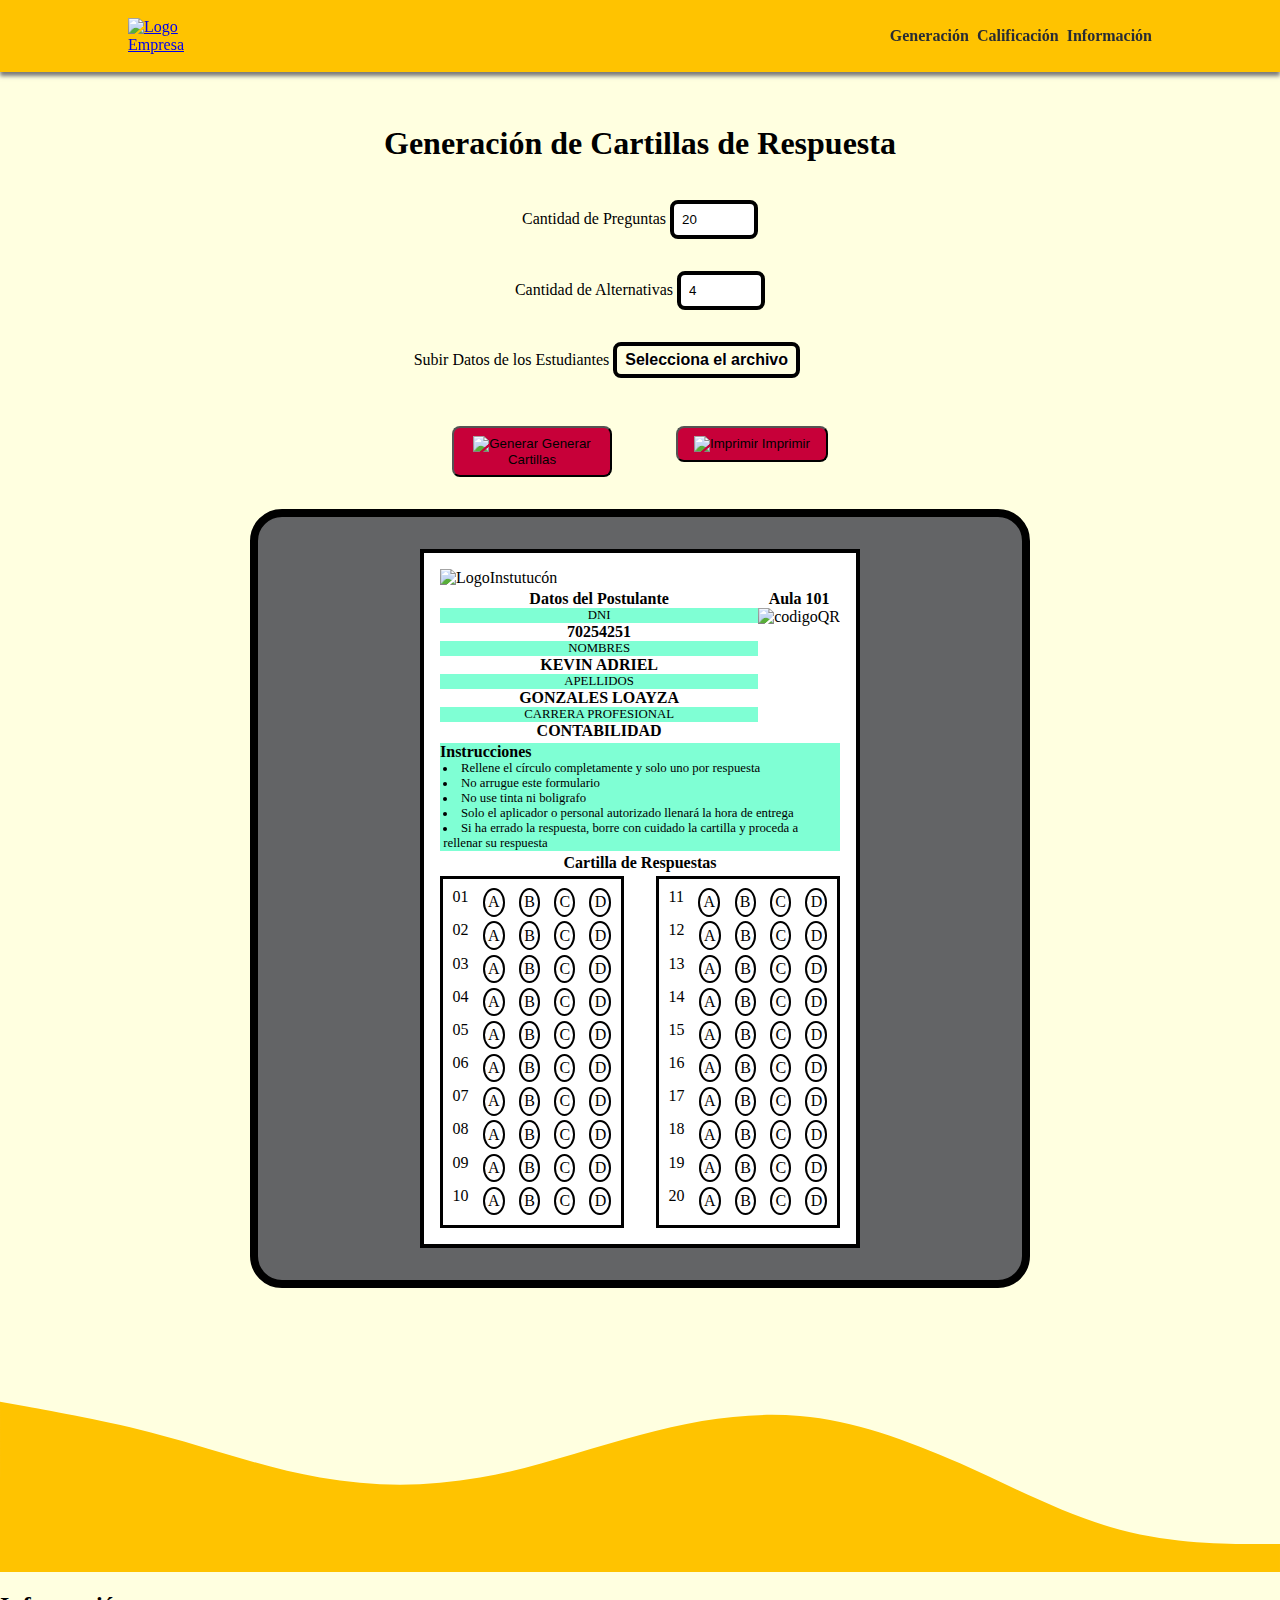
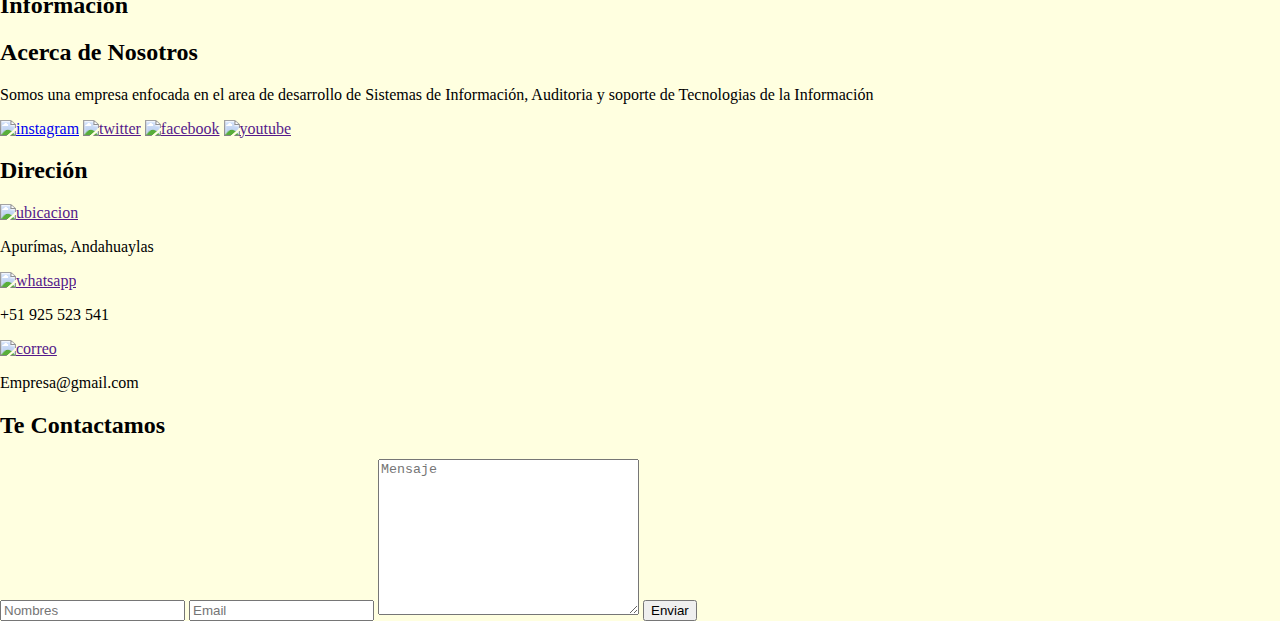
==== index.html @ 7568b4e1 "renombrando pagina principal --index--" ====
<!DOCTYPE html>
<html lang="en">
<head>
    <meta charset="UTF-8">
    <meta http-equiv="X-UA-Compatible" content="IE=edge">
    <meta name="viewport" content="width=device-width, initial-scale=1.0">
    <link rel="stylesheet" href="css/estilo.css">
    <title>Cartillas</title>
</head>
<body class="body">
    <header class="header">
        <nav class="header-nav">
          <a href="#" class="header-nav__link-logo-container">
            <img src="./img/technology.png" 
            alt="Logo Empresa" class="header-nav__logo" />
          </a>
          <ul class="header-nav__link-list">
            <li class="header-nav__link-item">
              <a href="#generacion" class="header-nav__link">Generación</a>
            </li>
            <li class="header-nav__link-item">
              <a href="#" class="header-nav__link">Calificación</a>
            </li>
            <li class="header-nav__link-item">
              <a href="#informacion" class="header-nav__link">Información</a>
            </li>
            
          </ul>
        </nav>
      </header>

      <main class="requisitoCartilla" id="generacion">
        <h1 class="titulo-cartilla" >Generación de Cartillas de Respuesta</h1>
        <form class="form-container">
          
          <section class="section-info">

          <div class="cantidadPreguntas-container">
            <label class="labelPreguntas" for="">Cantidad de Preguntas</label>
              <input value="20" class="input-pregunta" min="1" max="100" type="number" name="cantPreg" id="">
          </div>
          <div class="cantidadPreguntas-container">
            <label for="labelPreguntas">Cantidad de Alternativas</label>
              <input value="4" class="input-pregunta" min="1" max="10" type="number" name="cantAlte" id="" minlength="1" maxlength="5">
          </div>
          <div class="cantidadPreguntas-container">
            <label class="labelPreguntas" for="">Subir Datos de los Estudiantes</label>
              <input class="input-file" type="file" name="datosEstu" src="" alt="">
          </div>

          </section>
          
          <section class="section-info2">
            <div class="container-cartilla">
              
              <button class="boton-GenerarI">
                <img class="boton-img" src="https://cdn-icons-png.flaticon.com/512/4068/4068569.png" alt="Generar"> Generar Cartillas</button>
            </div>
            <div class="container-cartilla">
              <button class="boton-GenerarI" >
                <img class="boton-img" src="https://cdn-icons-png.flaticon.com/512/839/839286.png" alt="Imprimir"> Imprimir</button>
            </div>
          </section>
        </form>
      </main>

    <section class="cartilla"> 
      <section class="cartilla-contedor">
        <section class="contenedor-logo">
          <img class="logo-cartilla" src="https://examen.admisionunajma.pe/public/img/para%20admision.png" alt="LogoInstutucón">
        </section>
        <seccion class="seccion-cartilla">
          <div class="contenedor-lista">              
            <h2 class="cartilla-titulo">Datos del Postulante</h2>

            <ul class="contenedor-lista-datos">
              <li class="descripcion">DNI</li>
              <li class="dato">70254251</li>
              <li class="descripcion">NOMBRES</li>
              <li class="dato">KEVIN ADRIEL</li>
              <li class="descripcion">APELLIDOS</li>
              <li class="dato">GONZALES LOAYZA</li>
              <li class="descripcion">CARRERA PROFESIONAL</li>
              <li class="dato">CONTABILIDAD</li>
            </ul>
          </div>
          <div class="contenedor-aula-url">
            <h2 class="aula-titulo">Aula 101</h2>
            <figure class="contenedor-url" >
              <img class="url" src="https://static-unitag.com/images/help/QRCode/qrcode.png?mh=07b7c2a2" alt="codigoQR">
            </figure>
          </div>
        </seccion>
        
        <section class="seccion-cartilla2">
          <div class="contenedor-instrucciones">
            <h2 class="titulo-instrucciones">Instrucciones</h2>
            <ul class="lista_instrucciones">
              <li class="inst">Rellene el círculo completamente y solo uno por respuesta</li>
              <li class="inst">No arrugue este formulario</li>
              <li class="inst">No use tinta ni boligrafo</li>
              <li class="inst">Solo el aplicador o personal autorizado llenará la hora de entrega</li>
              <li class="inst">Si ha errado la respuesta, borre con cuidado la cartilla y proceda a rellenar su respuesta</li>
            </ul>
          </div>

          
          
        </section>

        <h2 class="titulo-respuestas">Cartilla de Respuestas</h2>
        <div class="contenedor-preguntas">
        <section class="preguntas">
          
          <ol class="pregunta-lista">
            <li class="numero"> 01</li><li class="alternativa">A</li><li class="alternativa">B</li><li class="alternativa">C</li><li class="alternativa">D</li>
          </ol>
          <ol class="pregunta-lista">
            <li class="numero">02</li><li class="alternativa">A</li><li class="alternativa">B</li><li class="alternativa">C</li><li class="alternativa">D</li>
          </ol>
          <ol class="pregunta-lista">
            <li class="numero">03</li><li class="alternativa">A</li><li class="alternativa">B</li><li class="alternativa">C</li><li class="alternativa">D</li>
          </ol>
          <ol class="pregunta-lista">
            <li class="numero">04</li><li class="alternativa">A</li><li class="alternativa">B</li><li class="alternativa">C</li><li class="alternativa">D</li>
          </ol>
          <ol class="pregunta-lista">
            <li class="numero">05</li><li class="alternativa">A</li><li class="alternativa">B</li><li class="alternativa">C</li><li class="alternativa">D</li>
          </ol>
          <ol class="pregunta-lista">
            <li class="numero">06</li><li class="alternativa">A</li><li class="alternativa">B</li><li class="alternativa">C</li><li class="alternativa">D</li>
          </ol>
          <ol class="pregunta-lista">
            <li class="numero">07</li><li class="alternativa">A</li><li class="alternativa">B</li><li class="alternativa">C</li><li class="alternativa">D</li>
          </ol>
          <ol class="pregunta-lista">
            <li class="numero">08</li><li class="alternativa">A</li><li class="alternativa">B</li><li class="alternativa">C</li><li class="alternativa">D</li>
          </ol>
          <ol class="pregunta-lista">
            <li class="numero">09</li><li class="alternativa">A</li><li class="alternativa">B</li><li class="alternativa">C</li><li class="alternativa">D</li>
          </ol>
          <ol class="pregunta-lista">
            <li class="numero">10</li><li class="alternativa">A</li><li class="alternativa">B</li><li class="alternativa">C</li><li class="alternativa">D</li>
          </ol>
          
        </section>
      
        <section class="preguntas">
          
          <ol class="pregunta-lista">
            <li class="numero">11</li><li class="alternativa">A</li><li class="alternativa">B</li><li class="alternativa">C</li><li class="alternativa">D</li>
          </ol>
          <ol class="pregunta-lista">
            <li class="numero">12</li><li class="alternativa">A</li><li class="alternativa">B</li><li class="alternativa">C</li><li class="alternativa">D</li>
          </ol>
          <ol class="pregunta-lista">
            <li class="numero">13</li><li class="alternativa">A</li><li class="alternativa">B</li><li class="alternativa">C</li><li class="alternativa">D</li>
          </ol>
          <ol class="pregunta-lista">
            <li class="numero">14</li><li class="alternativa">A</li><li class="alternativa">B</li><li class="alternativa">C</li><li class="alternativa">D</li>
          </ol>
          <ol class="pregunta-lista">
            <li class="numero">15</li><li class="alternativa">A</li><li class="alternativa">B</li><li class="alternativa">C</li><li class="alternativa">D</li>
          </ol>
          <ol class="pregunta-lista">
            <li class="numero">16</li><li class="alternativa">A</li><li class="alternativa">B</li><li class="alternativa">C</li><li class="alternativa">D</li>
          </ol>
          <ol class="pregunta-lista">
            <li class="numero">17</li><li class="alternativa">A</li><li class="alternativa">B</li><li class="alternativa">C</li><li class="alternativa">D</li>
          </ol>
          <ol class="pregunta-lista">
            <li class="numero">18</li><li class="alternativa">A</li><li class="alternativa">B</li><li class="alternativa">C</li><li class="alternativa">D</li>
          </ol>
          <ol class="pregunta-lista">
            <li class="numero">19</li><li class="alternativa">A</li><li class="alternativa">B</li><li class="alternativa">C</li><li class="alternativa">D</li>
          </ol>
          <ol class="pregunta-lista">
            <li class="numero">20</li><li class="alternativa">A</li><li class="alternativa">B</li><li class="alternativa">C</li><li class="alternativa">D</li>
          </ol>
        </section>

      </div>
      </section>
    </section> 

    <figure class="separador-container">
      <svg class="wave-separador" xmlns="http://www.w3.org/2000/svg" 
      viewBox="0 0 1440 320"><path fill="#FFC300" fill-opacity="1" 
      d="M0,128L30,133.3C60,139,120,149,180,165.3C240,181,300,203,360,213.3C420,224,480,224,540,213.3C600,203,660,181,720,165.3C780,149,840,139,900,144C960,149,1020,171,1080,197.3C1140,224,1200,256,1260,272C1320,288,1380,288,1410,288L1440,288L1440,320L1410,320C1380,320,1320,320,1260,320C1200,320,1140,320,1080,320C1020,320,960,320,900,320C840,320,780,320,720,320C660,320,600,320,540,320C480,320,420,320,360,320C300,320,240,320,180,320C120,320,60,320,30,320L0,320Z"></path>
      </svg>
    </figure>
  


      <footer class="footer" id="informacion">
        
        <h2 class="titulo-principal-info">Información</h2>
        <div class="contenedor-info">

          <div class="Nosotros">
            <h2 class="titulo-info">Acerca de Nosotros</h2>
            <p class="info">Somos una empresa enfocada en el area de desarrollo 
              de Sistemas de Información, Auditoria y soporte de Tecnologias de la Información</p>
              <a class="contenedor-icono" href="#">
                <img class="icono" src="https://cdn-icons-png.flaticon.com/512/1077/1077093.png" alt="instagram" ></a>
              <a class="contenedor-icono" href="">
                <img class="icono" src="https://cdn-icons-png.flaticon.com/512/733/733635.png" alt="twitter" ></a>
              <a class="contenedor-icono" href="">
                <img class="icono" src="https://cdn-icons-png.flaticon.com/512/20/20837.png" alt="facebook" ></a>
              <a class="contenedor-icono" href="">
                <img class="icono" src="https://cdn-icons-png.flaticon.com/512/1384/1384028.png" alt="youtube"></a>  
          </div>
          <div class="direccion">
            <h2 class="titulo-info">Direción</h2>
              <div class="contenedor-direccion">
                <a class="contenedor-icono" href="">
                    <img class="icono" src="https://cdn-icons-png.flaticon.com/512/48/48703.png" alt="ubicacion"></a>
                <p class="info">Apurímas, Andahuaylas</p>
              </div>
              <div class="contenedor-direccion">
                <a class="contenedor-icono" href="">
                    <img class="icono" src="https://cdn-icons-png.flaticon.com/512/733/733641.png" alt="whatsapp" ></a>
                <p class="info">+51 925 523 541</p>
              </div>
              <div class="contenedor-direccion">
                <a class="contenedor-icono" href="">
                    <img class="icono" src="https://cdn-icons-png.flaticon.com/512/725/725643.png" alt="correo" width="30">
                </a>
                <p class="info">Empresa@gmail.com</p>
            </div>
          </div>
          <div class="contacto">
            <h2 class="titulo-info">Te Contactamos</h2>
            <input class="input-contacto" type="text" name="nombre" id="nombre" placeholder="Nombres">
            <input class="input-contacto" type="email" name="email" id="email" placeholder="Email">
            <textarea class="input-contacto" name="mensaje" id="mensaje" cols="30" rows="10" placeholder="Mensaje"></textarea>
            <button class="boton-contacto">Enviar</button>
          </div>
        
        </div>

      </footer>
      




    
</body>
</html>
---- css/estilo.css ----
:root{
    scroll-behavior: smooth;
}

.body{
    margin: 0;
    padding: 0;
    background-color: #FFFFE0;
    
    
}

.header{
    position: sticky;
    top: 0;
    background-color: #FFC300;
    box-shadow: 0 0.25rem 0.25rem #7a7a7a;
}


.header-nav{
     display: flex;
    justify-content: space-between;
    align-items: center;
    /*flex-direction: row;*/
    padding: 0.75rem 2rem;
    max-width: 1024px;
    height: 3rem;
    margin: auto;
}

.header-nav__link-logo-container{
   /*display: none;*/
   max-width: 3rem;
}

.header-nav__logo{
    width: 100%;
    
}

.header-nav__link-list{
    display: flex; /*Alinear items*/
    gap: 0.5rem;

}

.header-nav__link-item{
    list-style: none; /*Quitar circulos de la lista*/
    

}

.header-nav__link{
    text-decoration: none;
    color: #282c34;
    font-weight: 700;
    transition: all 0.25s; /*Tiempo de animacion*/
}

.header-nav__link:hover{
    
    color: rgb(47, 58, 212); /*Cambiar de color la palabra*/
    border-bottom: 0.4rem solid #900C3F ; /*Linea debajo del elemeto*/
    transform: scale(2);
    font-size: 1rem;
    
}


.requisitoCartilla{
    text-align: center;
    padding: 2rem 0;

}

.titulo-cartilla{
    font-size: 2rem;
}

.form-container{
    padding: 0 2rem;
    max-width: 1024px;
    margin: auto;
    display: flex;
    flex-direction: column;
    gap: 2rem;
}

.section-info2{
    display: inline-flex;
    justify-content: center;
    gap: 4rem;

    /*text-align: right;
        display: flex;
    flex-direction: column;*/

}

.cantidadPreguntas-container{
    padding: 1rem;
    

}

.labelPreguntas{
    font-size: 1rem;

}
.input-pregunta{
    text-decoration: none;
    border: 0.25rem solid black;
    border-radius: 0.5rem;
    padding: 0.5rem;
    outline: none;
    width: 4rem;
}

.input-pregunta::-webkit-inner-spin-button{
    
    
}

.input-file::-webkit-file-upload-button {
    visibility: hidden;
}

.input-file::before{
    content: 'Selecciona el archivo';
    display: inline-block;
    /*background: linear-gradient(top, #f9f9f9, #e3e3e3);*/
    border: 0.25rem solid rgb(0, 0, 0);
    border-radius: 0.5rem;
    padding: 5px 8px;
    /*outline: none;*/
    /*white-space: nowrap;*/
    /*-webkit-user-select: none;*/
    text-shadow: 1px 1px #fff;
    font-weight: bold;
    font-size: 1rem;
    
}



.input-file:hover::before{
    border-color: rgb(56, 150, 204);
    color: rgb(56, 150, 204);
}

.input-file:active::before{
    background: -webkit-linear-gradient(top, #e3e3e3, #f9f9f9);
}

.input-pregunta:hover{
    border: 0.25rem solid #61dafb;
    transition: all 0.4s;
}

.container-cartilla{
    display: inline;
    
}

.boton-GenerarI{
    display: flex;
    display: inline;
    max-width: 10rem;
    background-color: #C70039 ;
    padding: 0.5rem 1rem;
    border-radius: 0.5rem;
    text-decoration: none;
    color: #000;
    transition: all 0.5s;
    align-self: center;
}
.boton-img{
    width: 100%;
}

.boton-GenerarI:hover{
    background-color: #FFC300;
    border: 0.1rem solid #000;  
}


.cartilla{
    background-color: #636466;
    max-width: 700px;
    padding: 2rem 2rem;
    align-items: center;
    margin: auto;
    border-radius: 2rem;
    border: 0.5rem solid black;
    
}





.cartilla-contedor{
    background-color: #fff;
    display: flex;
    flex-direction: column;
    gap: 0.2rem;
    max-width: 400px;
    border: 0.25rem solid #000; 
    
    /*align-content: center;
      aligh-items: center*/
    
    padding: 1rem 1rem;
    margin: auto;
    
}



.contenedor-logo{
    max-width: 400px;
}

.logo-cartilla{
    width: 100%;
}




.seccion-cartilla{
    display: flex ;
    margin: 0;
    padding: 0;
    align-content: center;
    text-align: center;
    
    /*border:   0.2rem solid green ;*/
}
.contenedor-lista {
    /*flex: 4;*/
    /*min-width: 100%;*/
    flex: 2; 
    /*border: 0.2rem solid #900C3F;*/

}

.contenedor-aula-url{
    
    /*flex: 1;*/
    flex-grow: 0;
    /*border: 0.2rem solid #FFC300;*/
}


.contenedor-lista-datos{
   list-style: none;
   margin: auto; 
   padding: 0;
}

.descripcion{ 
    background-color:  aquamarine ;
    font-size: 0.8rem;
}
.dato{
    font-size: 1rem;
    font-weight: bold; 
}

.contenedor-url{
    max-width: 8rem;
    align-self: center;
    margin: auto;
    padding: 0;
}


.url{
    width: 100%;
    margin: auto;
    padding: 0;
    
}
.cartilla-titulo, .aula-titulo, .titulo-instrucciones{
    margin: 0;
    padding: 0;
    font-size: 1rem;
}
.lista_instrucciones{
    list-style: inside;
    font-size: 0.8rem;
    margin: 0;
    padding: 0;
    padding-left: 0.2rem;
}



.contenedor-instrucciones{
    max-width: 720px;
    background-color: aquamarine;
    padding: 0;
}


.contenedor-aula-url{
    max-width: 360px;

}

.seccion-cartilla2{
    
    
}

.contenedor-preguntas{
    display: flex;
    flex-direction: row;
    gap: 2rem;
    max-width: 400px;
    justify-content: space-around;
    flex-wrap: wrap;
    

}
.preguntas{
    flex: 1;
    
    border: 0.2rem solid black;
    padding: 0.3rem 0.3rem;
    
}
.titulo-respuestas{
    margin: auto;
    padding: auto;
    font-size: 1rem;

}

.primero{/*
    max-width: 100px;
    background-color: #FFC300 ;
    display: flex;*/

}
.pregunta-lista{

    /*border: 0.2rem solid black;*/
    display: flex; /*Ajustarse al contenido*/
    flex-direction: row;
    
    flex-wrap: nowrap;
    list-style: none;
    margin: 0.3rem;
    padding: 0;
    justify-content: space-between;
    
    

}
.numero{
    font-size: 1rem;
    

}
.alternativa{
    
    border: 0.15rem solid black;
    border-radius: 50%;
    padding: 0.2rem;
    
    
}


.separador-container{
    margin: 0;
    display: flex;
}

.wave-separador{
    width: 100%;
    margin: -0.01rem;
    
}
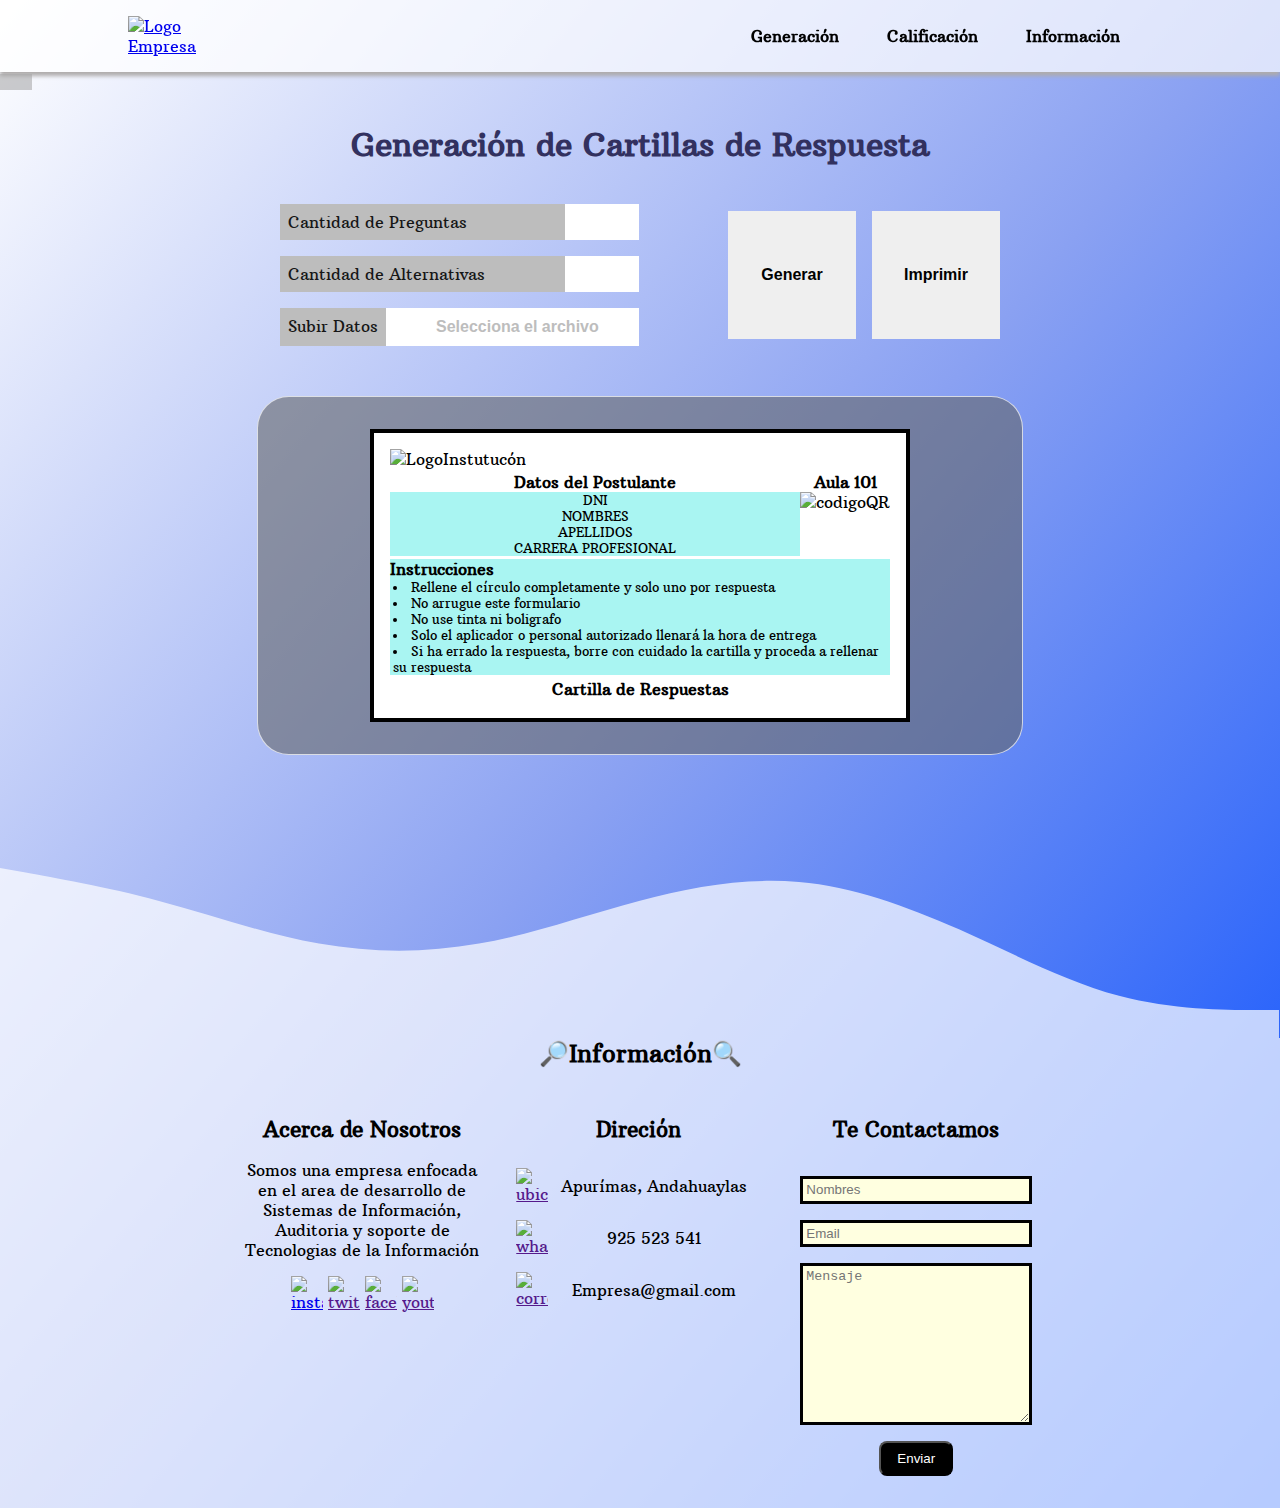
==== commit 2b4fa4dd: "Agregando funcionalidad boton subir datos" ====
--- a/index.html
+++ b/index.html
@@ -4,16 +4,51 @@
     <meta charset="UTF-8">
     <meta http-equiv="X-UA-Compatible" content="IE=edge">
     <meta name="viewport" content="width=device-width, initial-scale=1.0">
-    <link rel="stylesheet" href="css/estilo.css">
+    <link rel="stylesheet" href="./css/estilo.css"/>
+
+    <link rel="stylesheet" href="https://cdnjs.cloudflare.com/ajax/libs/animate.css/4.1.1/animate.min.css"/>
+    <link rel="shortcut icon" href="./img/ico.ico" type="image/x-icon">
+    
+    <link rel="preconnect" href="https://fonts.googleapis.com">
+    <link rel="preconnect" href="https://fonts.gstatic.com" crossorigin>
+    <link href="https://fonts.googleapis.com/css2?family=Arbutus+Slab&display=swap" rel="stylesheet">
+    
+    <!-- Primary Meta Tags -->
+<title>Generación de Cartillas de Respuesta</title>
+<meta name="title" content="Generación de Cartillas de Respuesta">
+<meta name="description" content="Plataforma para generar y calificar cartillas de respuesta.">
+
+<!-- Open Graph / Facebook -->
+<meta property="og:type" content="website">
+<meta property="og:url" content="https://writhney.github.io/Reto2/">
+<meta property="og:title" content="Generación de Cartillas de Respuesta">
+<meta property="og:description" content="Plataforma para generar y calificar cartillas de respuesta.">
+<meta property="og:image" content="http://www.glajumedia.com/wp-content/uploads/2020/07/front-end-development-flat_107173-16796.jpg">
+
+<!-- Twitter -->
+<meta property="twitter:card" content="summary_large_image">
+<meta property="twitter:url" content="https://writhney.github.io/Reto2/">
+<meta property="twitter:title" content="Generación de Cartillas de Respuesta">
+<meta property="twitter:description" content="Plataforma para generar y calificar cartillas de respuesta.">
+<meta property="twitter:image" content="http://www.glajumedia.com/wp-content/uploads/2020/07/front-end-development-flat_107173-16796.jpg">
     <title>Cartillas</title>
 </head>
 <body class="body">
+  <script src="./js/index.js"></script>
+
+
     <header class="header">
         <nav class="header-nav">
           <a href="#" class="header-nav__link-logo-container">
             <img src="./img/technology.png" 
             alt="Logo Empresa" class="header-nav__logo" />
           </a>
+
+          <label for="menu" class="header-nav__menu-icon">
+            <i class="fas fa-bars"></i>
+          </label>
+          <input type="checkbox" name="menu" id="menu" class="header-nav__menu-checkbox" />
+          
           <ul class="header-nav__link-list">
             <li class="header-nav__link-item">
               <a href="#generacion" class="header-nav__link">Generación</a>
@@ -24,47 +59,126 @@
             <li class="header-nav__link-item">
               <a href="#informacion" class="header-nav__link">Información</a>
             </li>
-            
           </ul>
         </nav>
       </header>
 
       <main class="requisitoCartilla" id="generacion">
-        <h1 class="titulo-cartilla" >Generación de Cartillas de Respuesta</h1>
+        <div name="form-reloj" id="contenedorReloj" class="contenedor-reloj">
+          <h3 id="relojPantalla" class="relojPantalla"></h3>
+        </div>
+        <h1  class="titulo-cartilla" >Generación de Cartillas de Respuesta</h1>
         <form class="form-container">
-          
+        
           <section class="section-info">
+            
 
           <div class="cantidadPreguntas-container">
             <label class="labelPreguntas" for="">Cantidad de Preguntas</label>
-              <input value="20" class="input-pregunta" min="1" max="100" type="number" name="cantPreg" id="">
+              <input id="cantidadPreguntas" class="input-pregunta" min="1" max="100" maxlength="3" type="number" name="cantPreg" required>
           </div>
           <div class="cantidadPreguntas-container">
-            <label for="labelPreguntas">Cantidad de Alternativas</label>
-              <input value="4" class="input-pregunta" min="1" max="10" type="number" name="cantAlte" id="" minlength="1" maxlength="5">
+            <label class="labelPreguntas" for="">Cantidad de Alternativas</label>
+              <input id="cantidadAlternativas" class="input-pregunta" min="1" max="6" maxlength="1" type="number" name="cantAlte" required>
           </div>
           <div class="cantidadPreguntas-container">
-            <label class="labelPreguntas" for="">Subir Datos de los Estudiantes</label>
-              <input class="input-file" type="file" name="datosEstu" src="" alt="">
-          </div>
-
+            <label class="labelPreguntas" for="">Subir Datos</label>
+              <input id="inputFile" class="input-file" type="file" name="datosEstu" src="" alt="">
+          </div>
+          
           </section>
           
           <section class="section-info2">
             <div class="container-cartilla">
-              
-              <button class="boton-GenerarI">
-                <img class="boton-img" src="https://cdn-icons-png.flaticon.com/512/4068/4068569.png" alt="Generar"> Generar Cartillas</button>
+              <button href="#preguntas" class="boton-GenerarI" id="botonGenerar">Generar
+               <img class="boton-img" src="https://cdn-icons-png.flaticon.com/512/20/20121.png" alt="">
+              </button>
             </div>
             <div class="container-cartilla">
-              <button class="boton-GenerarI" >
-                <img class="boton-img" src="https://cdn-icons-png.flaticon.com/512/839/839286.png" alt="Imprimir"> Imprimir</button>
+              <button class="boton-GenerarI" > Imprimir
+                <img class="boton-img" src="https://cdn-icons-png.flaticon.com/512/4305/4305625.png" alt="">
+                </button>
             </div>
           </section>
         </form>
+      
       </main>
-
+<!--
+      <section class="projects">
+        <div class="projects-container">
+          <h3 class="projects__title"> Modelos de Cartillas </h3>
+          <div class="projects__projects">
+            <article class="projects__project">
+              <figure class="projects__project-image-container">
+                <img src="./img/cartilla.PNG" alt="Miniatura de cartilla"
+                  class="projects__project-image" />
+              </figure>
+              <div class="projects__project-data">
+                <h2 class="projects__project-data-title">Cartilla</h2>
+                <h3 class="projects__project-data-content-1">Modelo 1</h3>
+                <h4 class="projects__project-data-content-2">Black Color</h4>
+              </div>
+              <div class="projects__project-button-container">
+                <a href="#" class="projects__project-button projects__project-button--bg-gold">Ver</a>
+                <a href="#" class="projects__project-button">Usar</a>
+              </div>
+            </article>  
+            
+            <article class="projects__project">
+              <figure class="projects__project-image-container">
+                <img src="./img/cartilla.PNG" alt="Miniatura de cartilla"
+                  class="projects__project-image" />
+              </figure>
+              <div class="projects__project-data">
+                <h2 class="projects__project-data-title">Cartilla</h2>
+                <h3 class="projects__project-data-content-1">Modelo 2</h3>
+                <h4 class="projects__project-data-content-2">Red Color</h4>
+              </div>
+              <div class="projects__project-button-container">
+                <a href="#" class="projects__project-button projects__project-button--bg-gold">Ver</a>
+                <a href="#" class="projects__project-button">Usar</a>
+              </div>
+            </article>
+  
+            <article class="projects__project">
+              <figure class="projects__project-image-container">
+                <img src="./img/cartilla.PNG" alt="Miniatura de cartilla"
+                  class="projects__project-image" />
+              </figure>
+              <div class="projects__project-data">
+                <h2 class="projects__project-data-title">Cartilla</h2>
+                <h3 class="projects__project-data-content-1">Modelo 3</h3>
+                <h4 class="projects__project-data-content-2">Green Color</h4>
+              </div>
+              <div class="projects__project-button-container">
+                <a href="#" class="projects__project-button projects__project-button--bg-gold">Ver</a>
+                <a href="#" class="projects__project-button">Usar</a>
+              </div>
+            </article>
+  
+            <article class="projects__project">
+              <figure class="projects__project-image-container">
+                <img src="./img/cartilla.PNG" alt="Miniatura de cartilla"
+                  class="projects__project-image" />
+              </figure>
+              <div class="projects__project-data">
+                <h2 class="projects__project-data-title">Cartilla</h2>
+                <h3 class="projects__project-data-content-1">Modelo 4</h3>
+                <h4 class="projects__project-data-content-2">Yelow Color</h4>
+              </div>
+              <div class="projects__project-button-container">
+                <a href="#" class="projects__project-button projects__project-button--bg-gold">Ver</a>
+                <a href="#" class="projects__project-button">Usar</a>
+              </div>
+            </article>
+  
+          </div>
+        </div>
+      </section>
+-->
     <section class="cartilla"> 
+      
+
       <section class="cartilla-contedor">
         <section class="contenedor-logo">
           <img class="logo-cartilla" src="https://examen.admisionunajma.pe/public/img/para%20admision.png" alt="LogoInstutucón">
@@ -75,13 +189,13 @@
 
             <ul class="contenedor-lista-datos">
               <li class="descripcion">DNI</li>
-              <li class="dato">70254251</li>
+              <li class="dato" id="dni"></li>
               <li class="descripcion">NOMBRES</li>
-              <li class="dato">KEVIN ADRIEL</li>
+              <li class="dato" id="nombres"></li>
               <li class="descripcion">APELLIDOS</li>
-              <li class="dato">GONZALES LOAYZA</li>
+              <li class="dato" id="apellidos"></li>
               <li class="descripcion">CARRERA PROFESIONAL</li>
-              <li class="dato">CONTABILIDAD</li>
+              <li class="dato" id="carrera"></li>
             </ul>
           </div>
           <div class="contenedor-aula-url">
@@ -109,83 +223,19 @@
         </section>
 
         <h2 class="titulo-respuestas">Cartilla de Respuestas</h2>
-        <div class="contenedor-preguntas">
-        <section class="preguntas">
-          
-          <ol class="pregunta-lista">
-            <li class="numero"> 01</li><li class="alternativa">A</li><li class="alternativa">B</li><li class="alternativa">C</li><li class="alternativa">D</li>
-          </ol>
-          <ol class="pregunta-lista">
-            <li class="numero">02</li><li class="alternativa">A</li><li class="alternativa">B</li><li class="alternativa">C</li><li class="alternativa">D</li>
-          </ol>
-          <ol class="pregunta-lista">
-            <li class="numero">03</li><li class="alternativa">A</li><li class="alternativa">B</li><li class="alternativa">C</li><li class="alternativa">D</li>
-          </ol>
-          <ol class="pregunta-lista">
-            <li class="numero">04</li><li class="alternativa">A</li><li class="alternativa">B</li><li class="alternativa">C</li><li class="alternativa">D</li>
-          </ol>
-          <ol class="pregunta-lista">
-            <li class="numero">05</li><li class="alternativa">A</li><li class="alternativa">B</li><li class="alternativa">C</li><li class="alternativa">D</li>
-          </ol>
-          <ol class="pregunta-lista">
-            <li class="numero">06</li><li class="alternativa">A</li><li class="alternativa">B</li><li class="alternativa">C</li><li class="alternativa">D</li>
-          </ol>
-          <ol class="pregunta-lista">
-            <li class="numero">07</li><li class="alternativa">A</li><li class="alternativa">B</li><li class="alternativa">C</li><li class="alternativa">D</li>
-          </ol>
-          <ol class="pregunta-lista">
-            <li class="numero">08</li><li class="alternativa">A</li><li class="alternativa">B</li><li class="alternativa">C</li><li class="alternativa">D</li>
-          </ol>
-          <ol class="pregunta-lista">
-            <li class="numero">09</li><li class="alternativa">A</li><li class="alternativa">B</li><li class="alternativa">C</li><li class="alternativa">D</li>
-          </ol>
-          <ol class="pregunta-lista">
-            <li class="numero">10</li><li class="alternativa">A</li><li class="alternativa">B</li><li class="alternativa">C</li><li class="alternativa">D</li>
-          </ol>
-          
-        </section>
-      
-        <section class="preguntas">
-          
-          <ol class="pregunta-lista">
-            <li class="numero">11</li><li class="alternativa">A</li><li class="alternativa">B</li><li class="alternativa">C</li><li class="alternativa">D</li>
-          </ol>
-          <ol class="pregunta-lista">
-            <li class="numero">12</li><li class="alternativa">A</li><li class="alternativa">B</li><li class="alternativa">C</li><li class="alternativa">D</li>
-          </ol>
-          <ol class="pregunta-lista">
-            <li class="numero">13</li><li class="alternativa">A</li><li class="alternativa">B</li><li class="alternativa">C</li><li class="alternativa">D</li>
-          </ol>
-          <ol class="pregunta-lista">
-            <li class="numero">14</li><li class="alternativa">A</li><li class="alternativa">B</li><li class="alternativa">C</li><li class="alternativa">D</li>
-          </ol>
-          <ol class="pregunta-lista">
-            <li class="numero">15</li><li class="alternativa">A</li><li class="alternativa">B</li><li class="alternativa">C</li><li class="alternativa">D</li>
-          </ol>
-          <ol class="pregunta-lista">
-            <li class="numero">16</li><li class="alternativa">A</li><li class="alternativa">B</li><li class="alternativa">C</li><li class="alternativa">D</li>
-          </ol>
-          <ol class="pregunta-lista">
-            <li class="numero">17</li><li class="alternativa">A</li><li class="alternativa">B</li><li class="alternativa">C</li><li class="alternativa">D</li>
-          </ol>
-          <ol class="pregunta-lista">
-            <li class="numero">18</li><li class="alternativa">A</li><li class="alternativa">B</li><li class="alternativa">C</li><li class="alternativa">D</li>
-          </ol>
-          <ol class="pregunta-lista">
-            <li class="numero">19</li><li class="alternativa">A</li><li class="alternativa">B</li><li class="alternativa">C</li><li class="alternativa">D</li>
-          </ol>
-          <ol class="pregunta-lista">
-            <li class="numero">20</li><li class="alternativa">A</li><li class="alternativa">B</li><li class="alternativa">C</li><li class="alternativa">D</li>
-          </ol>
-        </section>
+        <div class="contenedor-preguntas" id="contenedorPreguntas">
+          
+          
+          
 
       </div>
       </section>
     </section> 
 
+
     <figure class="separador-container">
       <svg class="wave-separador" xmlns="http://www.w3.org/2000/svg" 
-      viewBox="0 0 1440 320"><path fill="#FFC300" fill-opacity="1" 
+      viewBox="0 0 1440 320"><path fill="#ffffffb6" fill-opacity="1" 
       d="M0,128L30,133.3C60,139,120,149,180,165.3C240,181,300,203,360,213.3C420,224,480,224,540,213.3C600,203,660,181,720,165.3C780,149,840,139,900,144C960,149,1020,171,1080,197.3C1140,224,1200,256,1260,272C1320,288,1380,288,1410,288L1440,288L1440,320L1410,320C1380,320,1320,320,1260,320C1200,320,1140,320,1080,320C1020,320,960,320,900,320C840,320,780,320,720,320C660,320,600,320,540,320C480,320,420,320,360,320C300,320,240,320,180,320C120,320,60,320,30,320L0,320Z"></path>
       </svg>
     </figure>
@@ -220,7 +270,7 @@
               <div class="contenedor-direccion">
                 <a class="contenedor-icono" href="">
                     <img class="icono" src="https://cdn-icons-png.flaticon.com/512/733/733641.png" alt="whatsapp" ></a>
-                <p class="info">+51 925 523 541</p>
+                <p class="info">925 523 541</p>
               </div>
               <div class="contenedor-direccion">
                 <a class="contenedor-icono" href="">
@@ -242,6 +292,9 @@
       </footer>
       
 
+      <script defer src="https://use.fontawesome.com/releases/v5.15.4/js/all.js" integrity="sha384-rOA1PnstxnOBLzCLMcre8ybwbTmemjzdNlILg8O7z1lUkLXozs4DHonlDtnE7fpc" crossorigin="anonymous"></script>
+
+
 
 
 
--- a/css/estilo.css
+++ b/css/estilo.css
@@ -1,25 +1,89 @@
 :root{
     scroll-behavior: smooth;
-}
+    --body-color: rgb(106, 87, 190);
+    --button-color: rgb(9, 52, 247);
+    --principal-color: #ffffffb6;
+    --text-color: rgb(22, 22, 22);
+    --title-color: rgb(50, 49, 95); 
+    --box-shadow: #afacac;
+    --cartilla-color: #A9F5F2;
+    --hover-input: gold;
+    --highlight-color-1: gold;
+    --highlight-color-2: black;
+    --highlight-color-3: rgb(255, 255, 255);
+    --box-shadow-1: #bdbdbd;
+
+
+
+}
+/*
+@keyframes zoom{
+    0%{ 
+        transform: scale(1);
+        background-color: #ffe600;
+    }
+    100% { 
+        transform: scale(1.2);
+        background-color: #ff4d00;
+    }
+
+
+}*/
+
 
 .body{
     margin: 0;
     padding: 0;
-    background-color: #FFFFE0;
-    
-    
+    /*background-color: var(--body-color);*/
+    /*background-image: radial-gradient(var(--body-color), var(--highlight-color-2));*/
+    font-family: 'Arbutus Slab', serif;
+    /*font-family: 'Pacifico', cursive;
+    
+    */
+
+    background-color: #FFFFFF;
+    background-image: linear-gradient(130deg, #FFFFFF 0%, #8aa1f2 50%, #0049ff 100%);
+
 }
 
 .header{
     position: sticky;
     top: 0;
-    background-color: #FFC300;
-    box-shadow: 0 0.25rem 0.25rem #7a7a7a;
-}
-
+    background-color: var(--principal-color);
+    box-shadow: 0 0.25rem 0.25rem var(--box-shadow);
+}
+
+/**/
+
+.header-nav__menu-icon {
+    font-size: 2rem;
+    color: var(--box-shadow);
+    cursor: pointer;
+    transition: all 0.5s;
+  }
+  
+  .header-nav__menu-icon:hover {
+    font-size: 2.5rem;
+    color: rgb(47, 58, 212);
+    filter: brightness(250%);
+  }
+  
+  .header-nav__menu-checkbox {
+    display: none;
+  }
+  
+  .header-nav__menu-checkbox:checked+.header-nav__link-list {
+    /*left: 0;
+    width: 100%;
+    */
+    display: none;
+  }
+
+
+/**/
 
 .header-nav{
-     display: flex;
+    display: flex;
     justify-content: space-between;
     align-items: center;
     /*flex-direction: row;*/
@@ -39,21 +103,60 @@
     
 }
 
+.contenedor-reloj{
+    position: fixed;
+    background-color: #a4a4a48e;
+    top:  4.6rem;
+    left: 0;
+    margin: 0;
+    padding: 0.5rem 1rem;  
+    display: flex;
+    flex-direction: row;
+}
+.relojPantalla{
+    color: white;
+    padding: 0;
+    margin: 0;
+    text-decoration: none;
+    font-weight: 100;
+    font-family:  'Lucida Sans Unicode';
+    
+}
+
 .header-nav__link-list{
-    display: flex; /*Alinear items*/
-    gap: 0.5rem;
-
+   /* display: flex; /*Alinear items*/
+    /*gap: 0.5rem;*/
+
+    position: fixed;
+    display: flex;
+    flex-direction: column;
+    /*align-items: center;*/
+    justify-content: center;
+    align-content: left;
+    top: 4.6rem;
+    left: 50%;
+    width: 100%;
+    height: 100%;
+    background-color: var(--principal-color);
+    
+    gap: 3rem;
+    margin: 0;
+    padding: 0 2rem;
+    transition: all 0.5s;
+    /*color: #000;*/
 }
 
 .header-nav__link-item{
     list-style: none; /*Quitar circulos de la lista*/
+    /*color: var(--box-shadow);*/
+    
     
 
 }
 
 .header-nav__link{
     text-decoration: none;
-    color: #282c34;
+    color: var(--highlight-color-2);
     font-weight: 700;
     transition: all 0.25s; /*Tiempo de animacion*/
 }
@@ -61,10 +164,9 @@
 .header-nav__link:hover{
     
     color: rgb(47, 58, 212); /*Cambiar de color la palabra*/
-    border-bottom: 0.4rem solid #900C3F ; /*Linea debajo del elemeto*/
-    transform: scale(2);
-    font-size: 1rem;
-    
+    border-bottom: 0.4rem solid var(--button-color) ; /*Linea debajo del elemeto*/
+    
+    font-size: 1.2rem; 
 }
 
 
@@ -74,23 +176,36 @@
 
 }
 
+
 .titulo-cartilla{
     font-size: 2rem;
-}
+    color: var(--title-color);
+    
+}
+
 
 .form-container{
     padding: 0 2rem;
-    max-width: 1024px;
+    max-width: 720px;
     margin: auto;
     display: flex;
     flex-direction: column;
     gap: 2rem;
-}
-
+    align-items: center;
+}
+.section-info{
+    padding: 1.1rem 0;
+    margin: 0;
+    display: flex;
+    flex-direction: column;
+    gap: 1rem;
+
+}
 .section-info2{
     display: inline-flex;
     justify-content: center;
     gap: 4rem;
+    
 
     /*text-align: right;
         display: flex;
@@ -99,64 +214,79 @@
 }
 
 .cantidadPreguntas-container{
-    padding: 1rem;
+    
+    background-color: var(--box-shadow-1);
+    display: flex;
+    padding: 0;
+    justify-content: space-between;
+
     
 
 }
 
 .labelPreguntas{
     font-size: 1rem;
+    color: var(--text-color);
+    margin: 0.5rem;
+    padding: 0;
 
 }
 .input-pregunta{
     text-decoration: none;
-    border: 0.25rem solid black;
-    border-radius: 0.5rem;
-    padding: 0.5rem;
+    /*border: 0.25rem solid var(--box-shadow);*/
+    /*border-radius: 0.5rem;*/
+    border: none;
+    padding: 0.3rem;
     outline: none;
     width: 4rem;
-}
-
-.input-pregunta::-webkit-inner-spin-button{
-    
-    
+    background-color: white;
+
+}
+.input-pregunta:hover{
+    /*border: 0.25rem solid var(--hover-input);*/
+    background-color: var(--highlight-color-1);
+    transition: all 0.4s;
 }
 
 .input-file::-webkit-file-upload-button {
     visibility: hidden;
 }
+
 
 .input-file::before{
     content: 'Selecciona el archivo';
     display: inline-block;
     /*background: linear-gradient(top, #f9f9f9, #e3e3e3);*/
-    border: 0.25rem solid rgb(0, 0, 0);
-    border-radius: 0.5rem;
-    padding: 5px 8px;
+    border: none;
+    padding: 10px 50px;
+    color: var(--box-shadow-1);
+    background: white;
     /*outline: none;*/
     /*white-space: nowrap;*/
     /*-webkit-user-select: none;*/
-    text-shadow: 1px 1px #fff;
-    font-weight: bold;
+    /*text-shadow: 1px 1px #fff;*/
+    font-weight: 700;
     font-size: 1rem;
+
     
 }
 
 
 
 .input-file:hover::before{
-    border-color: rgb(56, 150, 204);
-    color: rgb(56, 150, 204);
+    /*color: var(--box-shadow);*/
+    background-color: var(--highlight-color-1);
 }
 
 .input-file:active::before{
-    background: -webkit-linear-gradient(top, #e3e3e3, #f9f9f9);
-}
-
-.input-pregunta:hover{
-    border: 0.25rem solid #61dafb;
-    transition: all 0.4s;
-}
+    background: -webkit-linear-gradient(top, white, 
+                white);
+    
+    /*text-shadow: 1px 1px #fff;*/
+    
+}
+
+
 
 .container-cartilla{
     display: inline;
@@ -165,34 +295,59 @@
 
 .boton-GenerarI{
     display: flex;
-    display: inline;
-    max-width: 10rem;
-    background-color: #C70039 ;
+    flex-direction: column;
+    align-items: center;
+    justify-content: center;
+    width: 8rem;
+    height: 8rem;
+    /*background-image: radial-gradient(var(--body-color), var(--principal-color));
+    */
     padding: 0.5rem 1rem;
-    border-radius: 0.5rem;
-    text-decoration: none;
-    color: #000;
-    transition: all 0.5s;
-    align-self: center;
+    /*border-radius: 0.5rem;
+    /*
+    background-color: var(--principal-color);*/
+    color: var(--highlight-color-2);
+    transition: all 0.8s;
+    /*align-self: center;*/
+    border: none;
+    font-size: 1rem;
+    font-weight: 700;
+
+    background-image: -webkit-linear-gradient(45deg, #f1c40f 50%, transparent 50%);
+    background-image: linear-gradient(45deg, #f1c40f 50%, transparent 50%);
+    background-position: 100%;
+    background-size: 400%;
 }
 .boton-img{
-    width: 100%;
+    font-size: 5rem;
+    text-align: center;
+    color: var(--highlight-color-2);
+    max-width: 100%;
+
 }
 
 .boton-GenerarI:hover{
-    background-color: #FFC300;
-    border: 0.1rem solid #000;  
+    box-shadow: 0 0 0.5rem var(--highlight-color-1),
+                0 0 1rem var(--highlight-color-1), 
+                0 0 1.5rem var(--highlight-color-1);
+    transform: scale(1.05);
+    background-position: 0;
+    /*transition: all 0.5s;*/
+}
+
+.boton-img:hover{
+    color: var(--principal-color);
 }
 
 
 .cartilla{
-    background-color: #636466;
+    background-color: #63646696;
     max-width: 700px;
     padding: 2rem 2rem;
     align-items: center;
     margin: auto;
     border-radius: 2rem;
-    border: 0.5rem solid black;
+    border: 0.1rem solid var(--principal-color);
     
 }
 
@@ -205,7 +360,7 @@
     display: flex;
     flex-direction: column;
     gap: 0.2rem;
-    max-width: 400px;
+    max-width: 500px;
     border: 0.25rem solid #000; 
     
     /*align-content: center;
@@ -219,7 +374,7 @@
 
 
 .contenedor-logo{
-    max-width: 400px;
+    width: 100%;
 }
 
 .logo-cartilla{
@@ -261,7 +416,7 @@
 }
 
 .descripcion{ 
-    background-color:  aquamarine ;
+    background-color:  var(--cartilla-color);
     font-size: 0.8rem;
 }
 .dato{
@@ -300,7 +455,7 @@
 
 .contenedor-instrucciones{
     max-width: 720px;
-    background-color: aquamarine;
+    background-color: var(--cartilla-color);
     padding: 0;
 }
 
@@ -319,17 +474,18 @@
     display: flex;
     flex-direction: row;
     gap: 2rem;
-    max-width: 400px;
+    max-width: 100%;
     justify-content: space-around;
     flex-wrap: wrap;
+    /*padding: 0.4rem 0.4rem;*/
+    
     
 
 }
 .preguntas{
     flex: 1;
-    
     border: 0.2rem solid black;
-    padding: 0.3rem 0.3rem;
+    padding: 0.4rem 0.4rem;
     
 }
 .titulo-respuestas{
@@ -356,6 +512,10 @@
     margin: 0.3rem;
     padding: 0;
     justify-content: space-between;
+    /*justify-content: right;
+    gap: 0.6rem;*/
+    
+    align-items: center;
     
     
 
@@ -366,22 +526,313 @@
 
 }
 .alternativa{
-    
     border: 0.15rem solid black;
     border-radius: 50%;
+    padding: 0.1rem 0.3rem;
+    font-size: 0.8rem;
+    
+}
+
+
+.separador-container{
+    margin: 0;
+    display: flex;
+}
+
+.wave-separador{
+    width: 100%;
+    margin: -0.05rem;
+    
+}
+
+
+
+
+.projects {
+    padding: 2rem 0;
+    padding-top: 0;
+}
+  
+.projects-container {
+    display: flex;
+    flex-direction: column;
+    align-items: center;
+    gap: 2rem;
+    padding: 0 ;
+
+    
+}
+  
+.projects__title {
+    font-size: 1.5rem;
+    margin: 0;
+    color: var(--box-shadow);
+    animation: zoom 1s alternate ease-in-out infinite;
+}
+  
+.projects__projects {
+    display: flex;
+    align-items: center;
+    margin: auto;
+    justify-content: center;
+    
+    gap: 1rem;
+    max-width: 750px;
+    flex-wrap: wrap;
+    
+}
+  
+  .projects__project {
+    display: flex;
+    flex-direction: column;
+    gap: 0.5rem;
+    
+    /* box-shadow: 0 0 0.5rem var(--code-color); */
+    /*border: 0.10rem solid var(--principal-color);*/
+    border-radius: 1rem;
+    overflow: hidden;
+    transition: all 0.5s;
+    width: 10rem;
+    background-color: var(--principal-color);
+
+    
+    background-image: linear-gradient(to bottom, 
+    var(--principal-color), 
+    var(--highlight-color-3));
+    
+
+    
+  }
+  
+  .projects__project:hover {
+    box-shadow:
+      0 0 0.5rem var(--highlight-color-1),
+      0 0 1rem var(--highlight-color-1),
+      0 0 1.5rem var(--highlight-color-1);
+    transform: scale(1.05);
+  }
+  
+  .projects__project-image-container {
+    display: flex;
+    width: 100%;
+    margin: 0;
+  }
+  
+  .projects__project-image {
+    width: 100%;
+  }
+  
+  .projects__project-data {
+    display: flex;
+    flex-direction: column;
+    gap: 0.2rem;
+    text-align: center;
+    padding: 0 1rem;
+  }
+  
+  .projects__project-data-title {
+    color: var(--body-color);
+    margin: 0;
+  }
+  
+.projects__project-data-content-1{
+    color: var(--highlight-color-1);
+    /*text-shadow: 0 0 5rem var(--highlight-color-2);*/
+    font-weight: 500;
+    margin: 0;
+}
+
+
+
+.projects__project-data-content-2{
+    color: var(--box-shadow);
+    font-weight: 400;
+    margin: 0;
+}
+
+  
+  .projects__project-button-container {
+    display: flex;
+    align-items: center;
+    justify-content: center;
+    gap: 1rem;
+  }
+  
+  .projects__project-button {
+    text-decoration: none;
+    font-weight: 400;
+    background-color: var(--highlight-color-1);
+    border: 0.1rem solid var(--highlight-color-2);
+    padding: 0rem 0.5rem;
+    border-radius: 0.5rem;
+    color: var(--highlight-color-2);
+    transition: all 0.5s;
+  }
+  
+  .projects__project-button--bg-gold {
+    background-color: var(--principal-color);
+    border: 0.1rem solid var(--highlight-color-2);
+  }
+  
+  .projects__project-button:hover {
+    border: 0.1rem solid var(--highlight-color-2);
+    background-color: var(--principal-color);
+  }
+  
+
+
+
+
+
+.footer{
+    text-align: center;
+    background-color:var(--principal-color);
+    align-items: center;
+    align-content: center;
+    text-align: center;
+}
+.contenedor-info{
+    display: flex;
+    padding: 2rem 0;
+    gap: 2rem;
+    margin: auto;
+    max-width: 800px;
+}
+
+.Nosotros, .direccion,.contacto{
+    flex: 1;
+}
+.titulo-principal-info{
+    margin: auto;
+    padding: 0;
+    font-size: 1.5rem;
+}
+
+.titulo-principal-info::before{
+    content: '🔎';
+
+}
+.titulo-principal-info::after{
+    content: '🔍';
+
+}
+
+
+.titulo-info{
+    font-size: 1.3rem;
+}
+.info{
+    font-size: 1rem;
+    flex: 1;
+}
+
+.contenedor-direccion{
+    display: flex;
+    flex-direction: row;
+    
+}
+.contenedor-icono{
+    display: inline-flex;
+    flex: 4rem;
+    max-width: 2rem;
+    margin: auto;
+    padding: 0;
+
+}
+.icono{
+    width: 100%;
+}
+
+.contacto{
+    padding: 0 0.1rem;
+    margin: auto;
+    display: flex;
+    flex-direction: column;
+    gap: 1rem;
+    align-items: center;
+
+}
+.input-contacto{
+    border: 0.2rem solid black;
+    background-color: #FFFFE0;
+    /*border-radius: 0.5rem;*/
     padding: 0.2rem;
-    
-    
-}
-
-
-.separador-container{
-    margin: 0;
-    display: flex;
-}
-
-.wave-separador{
-    width: 100%;
-    margin: -0.01rem;
-    
-}
+    outline: none;
+    width: 90%;
+}
+
+.input-contacto:focus{
+    border: 0.2rem solid rgb(0, 0, 0);
+    background-color: var(--cartilla-color);
+    color: white;
+}
+
+.boton-contacto{
+    background-color: black;
+    color: white;
+    padding: 0.5rem 1rem;
+    border-radius: 0.5rem;
+    text-decoration: none;
+    transition: all 0.5s;
+    align-self: center;
+}
+.boton-contacto:hover{
+    background-color: var(--principal-color);
+    /*border: 0.1rem solid #000;*/
+    color: #000;
+    transform: scale(1.2);
+    /*font-size: 1rem;*/
+    font-weight: bold;
+
+}
+
+@media (min-width: 854px){
+    .form-container{
+        flex-direction: row;
+        /*gap: 2rem;*/
+        justify-content: space-between;
+    }
+    .header-nav__menu-icon {
+        display: none;
+    }
+    .header-nav__link-list {
+        align-items: center;
+        position: static;
+        flex-direction: row;
+        width: auto;
+        background-color: inherit;
+        color: var(--box-shadow);
+    }
+    .section-info2{
+        gap: 1rem;
+    }
+
+    .projects-container {
+        display: flex;
+        align-items: center;
+        padding: 0;
+        max-width: 1024px;
+        margin: auto;
+    }
+
+    .projects__projects {
+        display: grid;
+        grid-template-columns: 1fr 1fr 1fr 1fr;
+        min-width: 720px;
+        align-content: space-between;
+        
+    }
+
+    
+     
+    
+    .header-nav__link {
+        font-size: 1rem;
+        color: var(--highlight-color-2);
+    }
+    .header-nav__link-list{
+       /* box-shadow: 2rem 2rem 2rem var(--box-shadow);*/
+
+    }
+
+}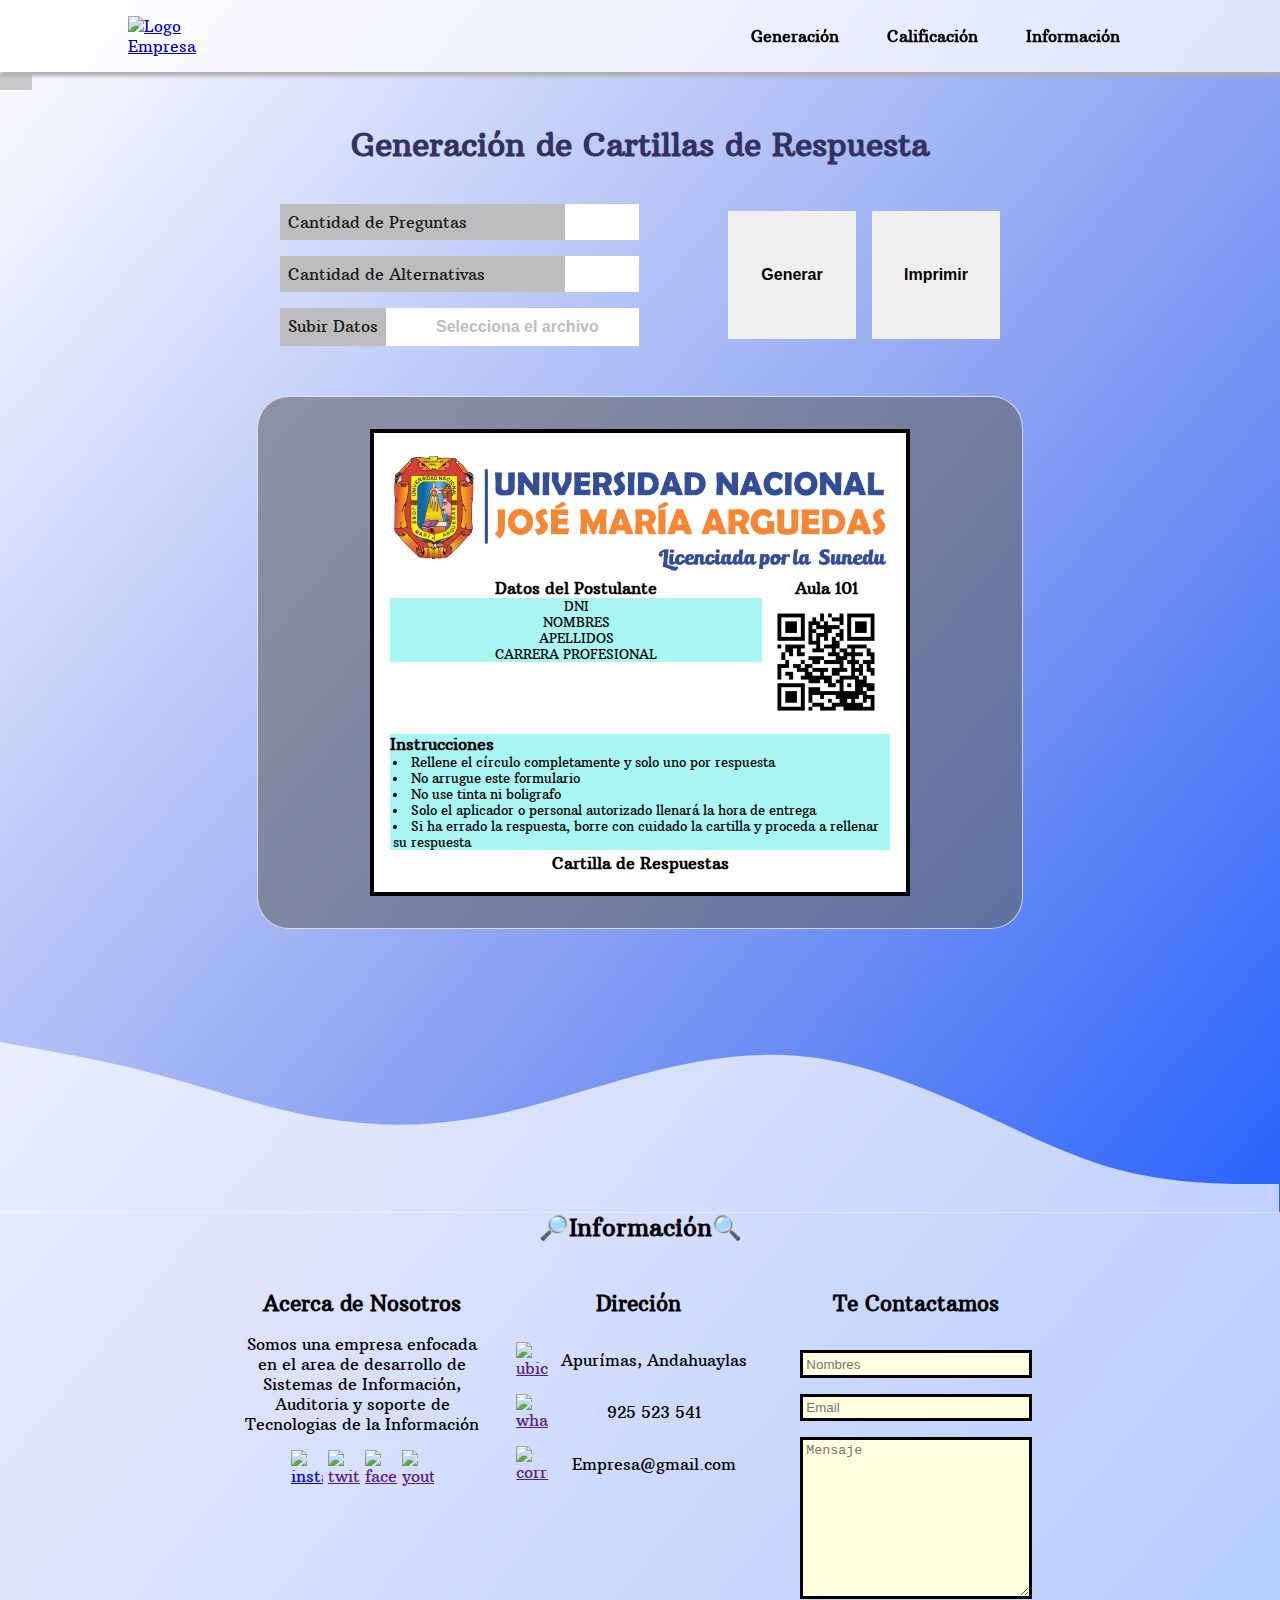
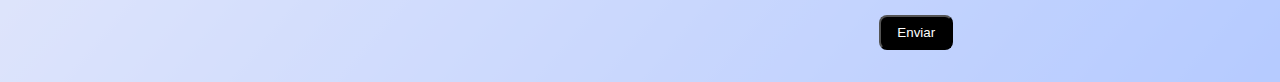
==== commit 121ad456: "upgrade cartilla html to pdf" ====
--- a/index.html
+++ b/index.html
@@ -13,6 +13,9 @@
     <link rel="preconnect" href="https://fonts.gstatic.com" crossorigin>
     <link href="https://fonts.googleapis.com/css2?family=Arbutus+Slab&display=swap" rel="stylesheet">
     
+    <script src="https://cdnjs.cloudflare.com/ajax/libs/html2canvas/1.3.2/html2canvas.js"></script>
+    <script src="https://cdnjs.cloudflare.com/ajax/libs/jspdf/1.5.3/jspdf.debug.js"></script>
+
     <!-- Primary Meta Tags -->
 <title>Generación de Cartillas de Respuesta</title>
 <meta name="title" content="Generación de Cartillas de Respuesta">
@@ -95,7 +98,7 @@
               </button>
             </div>
             <div class="container-cartilla">
-              <button class="boton-GenerarI" > Imprimir
+              <button class="boton-GenerarI" id="botonImprimir" type="button"> Imprimir
                 <img class="boton-img" src="https://cdn-icons-png.flaticon.com/512/4305/4305625.png" alt="">
                 </button>
             </div>
@@ -176,12 +179,12 @@
         </div>
       </section>
 -->
-    <section class="cartilla"> 
+    <section class="cartilla" > 
       
 
-      <section class="cartilla-contedor">
+      <section class="cartilla-contedor" id="cartilla">
         <section class="contenedor-logo">
-          <img class="logo-cartilla" src="https://examen.admisionunajma.pe/public/img/para%20admision.png" alt="LogoInstutucón">
+          <img class="logo-cartilla" src="/img/logoCartilla.png" alt="LogoInstutucón">
         </section>
         <seccion class="seccion-cartilla">
           <div class="contenedor-lista">              
@@ -201,7 +204,7 @@
           <div class="contenedor-aula-url">
             <h2 class="aula-titulo">Aula 101</h2>
             <figure class="contenedor-url" >
-              <img class="url" src="https://static-unitag.com/images/help/QRCode/qrcode.png?mh=07b7c2a2" alt="codigoQR">
+              <img class="url" src="/img/qrcode.png" alt="codigoQR">
             </figure>
           </div>
         </seccion>
@@ -296,8 +299,6 @@
 
 
 
-
-
     
 </body>
 </html>
--- a/css/estilo.css
+++ b/css/estilo.css
@@ -149,9 +149,6 @@
 .header-nav__link-item{
     list-style: none; /*Quitar circulos de la lista*/
     /*color: var(--box-shadow);*/
-    
-    
-
 }
 
 .header-nav__link{
